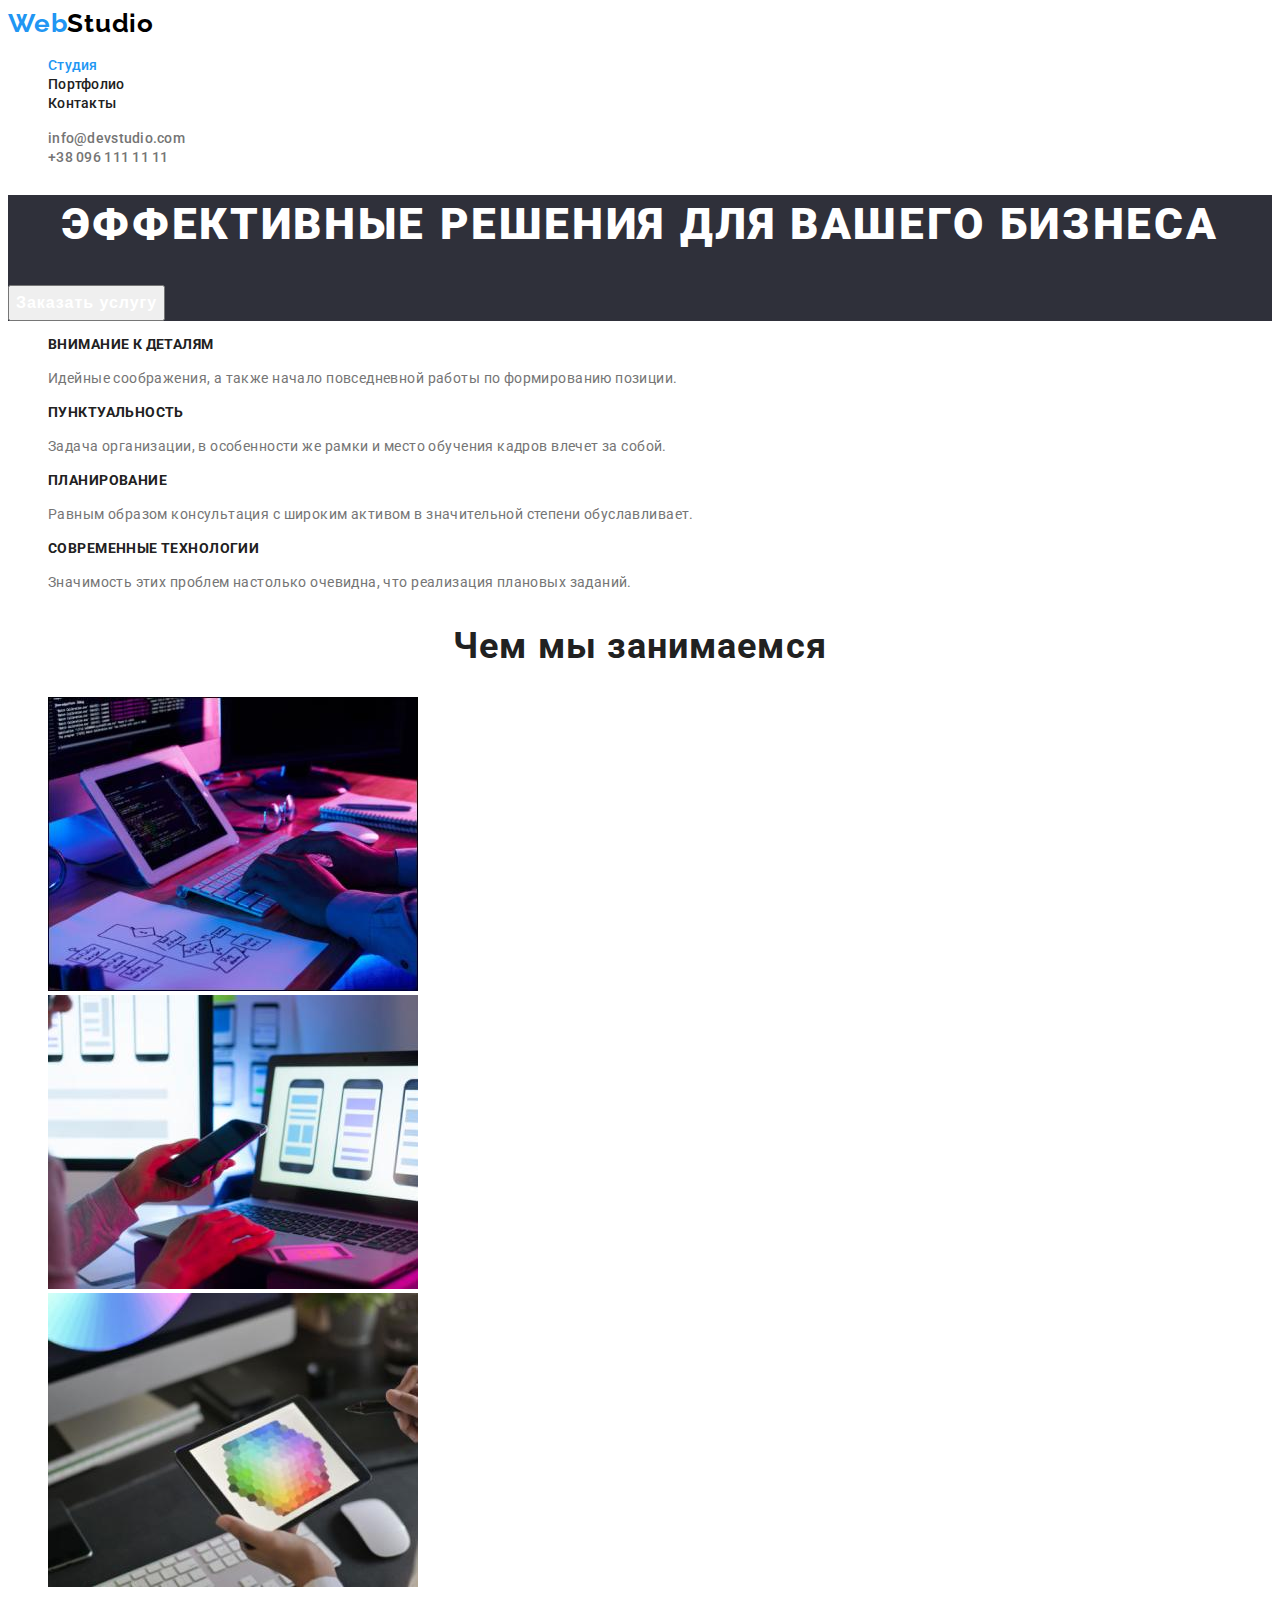
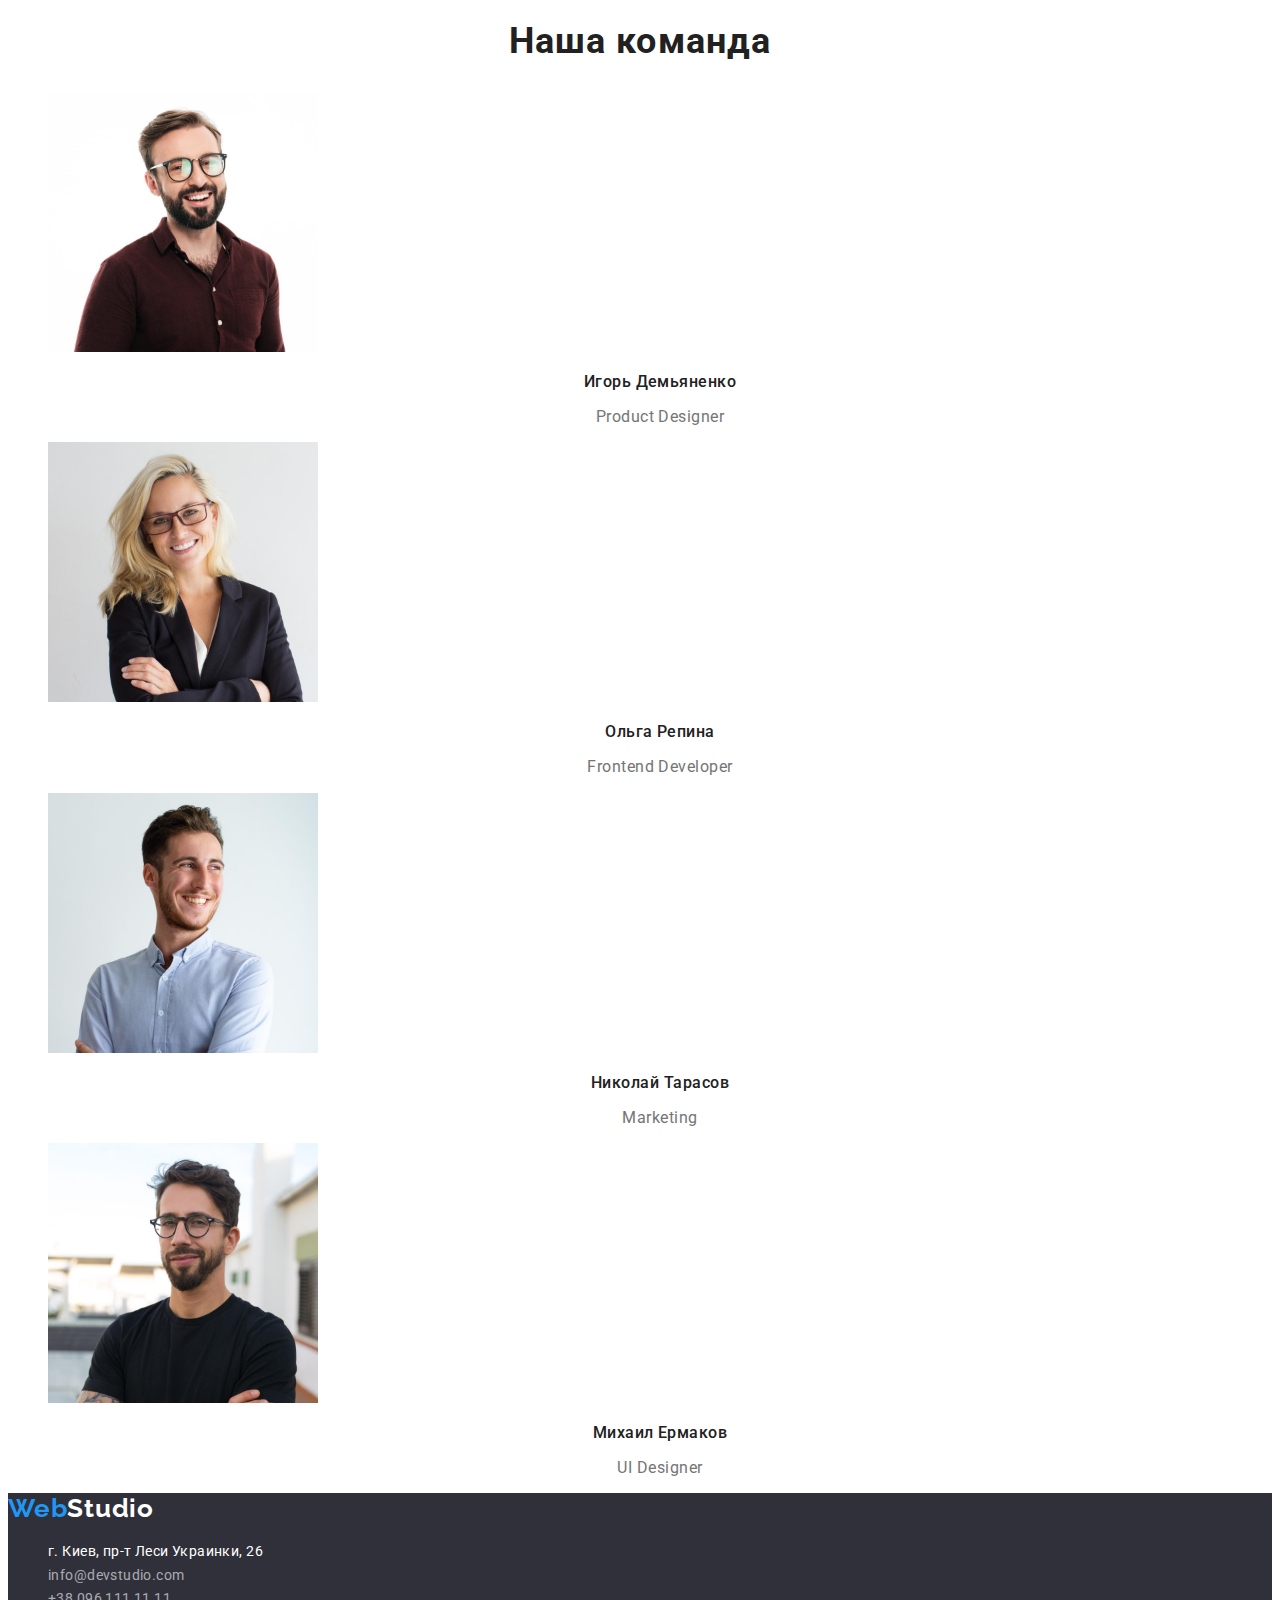
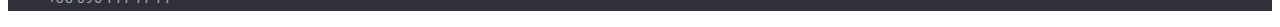
==== index.html @ 7ef508ab "start" ====
<!DOCTYPE html>
<html lang="ru">
<head>
    <meta charset="UTF-8">
    <meta http-equiv="X-UA-Compatible" content="IE=edge">
    <meta name="viewport" content="width=device-width, initial-scale=1.0">
    <title>Студия</title>
    <link rel="preconnect" href="https://fonts.googleapis.com">
<link rel="preconnect" href="https://fonts.gstatic.com" crossorigin>
<link href="https://fonts.googleapis.com/css2?family=Raleway:wght@700&family=Roboto:wght@400;500;700;900&display=swap" rel="stylesheet">
    <link rel="stylesheet" href="./css/styles.css"> 

</head>
<body>
    <!--Шапка -->
    <header class="header">
        <nav class="header-nav">
        <a  class="logo link" href="./index.html" lang="en"><span class="web">Web</span><span class="studio-dark">Studio</span></a>
        <ul class="list">
            <li><a class="menu-link link current" href="./index.html">Студия</a></li>
            <li><a class="menu-link link" href="./portfolio.html">Портфолио</a></li>
            <li><a class="menu-link link" href="#">Контакты</a></li>
        </ul>
    </nav>
    <ul class="list">
        <li><a class="header-contacts link" href="mailto:info@devstudio.com">info@devstudio.com</a></li>
        <li><a class="header-contacts link" href="tel:+380961111111">+38 096 111 11 11</a></li>
    </ul>
    </header>
    <!--Содержимое -->
    <main>
    <section class="section-title">
        <h1 class="title-text">Эффективные решения для вашего бизнеса</h1>
        <button class="btn-studio btn-light" type="button">Заказать услугу</button>
    </section>
    <!-- Наши зослуги-->
    <section>
        <ul class="list">
            <li>
                <h3 class="title-list-text">Внимание к деталям</h3>
                <p class="pre-title-text">Идейные соображения, а также начало повседневной работы по формированию позиции.</p>
            </li>
            <li>
                <h3 class="title-list-text">Пунктуальность</h3>
                <p class="pre-title-text">Задача организации, в особенности же рамки и место обучения кадров влечет за собой.</p>
            </li>
            <li>
                <h3 class="title-list-text">Планирование</h3>
                <p class="pre-title-text">Равным образом консультация с широким активом в значительной степени обуславливает.</p>
            </li>
            <li>
                <h3 class="title-list-text">Современные технологии</h3>
                <p class="pre-title-text">Значимость этих проблем настолько очевидна, что реализация плановых заданий.</p>
            </li>
        </ul>
    </section>
<!--Чем мы занимаемся-->
    <section>
        <h2 class="title-menu">Чем мы занимаемся</h2>
        <ul class="list">
            <li>
                <img 
                src="./images/work-1.jpg"
                alt="код"
                width="370"
                height="294"
                >
            </li>
            <li>
                <img 
                src="./images/work-2.jpg"
                alt="приложения"
                width="370"
                height="294"
                >
            </li>
            <li>
                <img 
                src="./images/work-3.jpg"
                alt="разработка"
                width="370"
                height="294"
                >
            </li>
        </ul>
    </section>
    <!--Наша команда-->
    <section>
        <h2 class="title-menu">Наша команда</h2>
        <ul class="list">
            <li>
                <img
                src="./images/igor.jpg"
                alt="команда"
                width="270"
                height="260"
                >
                <h3 class="title-menu-name">Игорь Демьяненко</h3>
                <p class="pre-title-name" lang="en">Product Designer</p>
                </li>
            <li>
                <img
                src="./images/olga.jpg"
                alt="команда"
                width="270"
                height="260"
                >
                <h3 class="title-menu-name">Ольга Репина</h3>
                <p class="pre-title-name" lang="en">Frontend Developer</p>
            </li>
            <li>
                <img
                src="./images/nicholas.jpg"
                alt="команда"
                width="270"
                height="260"
                >
                <h3 class="title-menu-name">Николай Тарасов</h3>
                <p class="pre-title-name" lang="en">Marketing</p>
            </li>
            <li>
                <img
                src="./images/michael.jpg"
                alt="команда"
                width="270"
                height="260"
                >
                <h3 class="title-menu-name">Михаил Ермаков</h3>
                <p class="pre-title-name" lang="en">UI Designer</p>
            </li>
        </ul>
    </section>
    </main>
    <footer class="footer">
        <a class="logo-footer link" href="#" lang="en"> <span class="web">Web</span><span class="studio-light">Studio</span></a>
        <address class="address">
            <ul class="list">
                <li><a class="footer-address-link link" href="#">г. Киев, пр-т Леси Украинки, 26</a></li>
                <li><a class="footer-contacts-link link" href="mailto:info@devstudio.com">info@devstudio.com</a></li>
                <li><a class="footer-contacts-link link" href="tel:+380961111111">+38 096 111 11 11</a></li>
            </ul>
        </address>

    </footer>
    
</body>
</html>
---- css/styles.css ----
:root {
    --header-color: #ffffff;
    --primary-text-color: #212121;
    --second-text-color: #757575;
    --primary-title-color: #ffffff;
    --secondary-title-color: #212121;
    --accent-color: #2196F3;
}
body {
    font-family: 'Roboto', sans-serif;
    color: var(--primary-title-color);
}
.list {
    list-style: none;
}
.link {
    text-decoration: none;
}
/*Шапка*/
.logo {
    font-family: 'Raleway';
    font-style: normal;
    font-weight: 700;
    font-weight: 700;
    font-size: 26px;
    line-height: 1.19;
    letter-spacing: 0.03em;
}
.web {
    color: var(--accent-color);
}
.studio-dark {
    color: #000000;

}
.header-contacts {
    font-weight: 500;
    font-size: 14px;
    line-height: 1.14;
    letter-spacing: 0.02em;
    color: var(--second-text-color);
}
.header-contacts:hover, .header-contacts:focus {
    color: var(--accent-color);
}
.menu-link {
    font-weight: 500;
    font-size: 14px;
    line-height: 1.14;
    letter-spacing: 0.02em;
    color: var(--primary-text-color);
}
.menu-link:hover, .menu-link:focus {
    color: var(--accent-color);
}
.current {
    color: var(--accent-color);
}
/*Содержимое*/
.section-title {
    background-color: #2F303A;
}
.title-text {
    font-weight: 900;
    font-size: 44px;
    line-height: 1.36;
    text-align: center;
    letter-spacing: 0.06em;
    text-transform: uppercase;
    color: #ffffff;
}
.btn-studio {
    font-weight: 700;
    font-size: 16px;
    line-height: 1.9;
    display: flex;
    align-items: center;
    text-align: center;
    letter-spacing: 0.06em;
    cursor: pointer;
}
.btn-light{
    color: var(--header-color);
}
.btn-studio:hover, .btn-studio:focus {
    color: var(--primary-title-color);
    background-color: var(--accent-color);
}
.btn-portfolio {
    font-family:inherit;
    font-weight: 500;
    font-size: 16px;
    line-height: 1.63;
    text-align: center;
    letter-spacing: 0.03em;
    color: var(--primary-text-color);
    cursor: pointer;
    }
.btn-dark{
    color: var(--primary-text-color);
}
.btn-portfolio:hover, .btn-portfolio:focus {
    color: var(--primary-title-color);
    background-color: var(--accent-color);
}
.title-list-text {
    font-weight: 700;
    font-size: 14px;
    line-height: 1.14;
    letter-spacing: 0.03em;
    text-transform: uppercase;
    color: var(--secondary-title-color);
}
.pre-title-text {
    font-weight: 400;
    font-size: 14px;
    line-height: 1.71;
    letter-spacing: 0.03em;
    color: var(--second-text-color);
}
.title-menu {
    font-weight: 700;
    font-size: 36px;
    line-height: 1.17;
    text-align: center;
    letter-spacing: 0.03em;
    color: var(--primary-text-color);
}
.title-menu-name {
    font-weight: 500;
    font-size: 16px;
    line-height: 1.19;
    text-align: center;
    letter-spacing: 0.03em;
    color: var(--primary-text-color);
}
.pre-title-name {
    font-weight: 400;
    font-size: 16px;
    line-height: 1.19;
    text-align: center;
    letter-spacing: 0.03em;
    color: var(--second-text-color);
}
/*portfolio*/
.title-portfolio {
    font-weight: 700;
    font-size: 18px;
    line-height: 2;
    letter-spacing: 0.06em;
    color: var(--primary-text-color);
    }
.pre-title-portfolio-text {
    font-weight: 400;
    font-size: 16px;
    line-height: 1.9;
    letter-spacing: 0.03em;
    color: var(--second-text-color);
    }
/*footer*/
.footer {
    background-color: #2F303A;
}
.logo-footer {
    font-family: 'Raleway';
    font-style: normal;
    font-weight: 700;
    font-size: 26px;
    line-height: 1.19;
    letter-spacing: 0.03em;
}
.studio-light {
    color: var(--primary-title-color);
}
.address {
    font-style: normal;
}
.footer-address-link {
    font-weight: 400;
    font-size: 14px;
    line-height: 1.71;
    letter-spacing: 0.03em;
    color: var(--primary-title-color);
}
.footer-contacts-link {
    font-weight: 400;
    font-size: 14px;
    line-height: 1.71;
    letter-spacing: 0.03em;
    color: rgba(255, 255, 255, 0.6);
}
.footer-contacts-link:hover, .footer-contacts-link:focus {
    color: var(--accent-color);
}
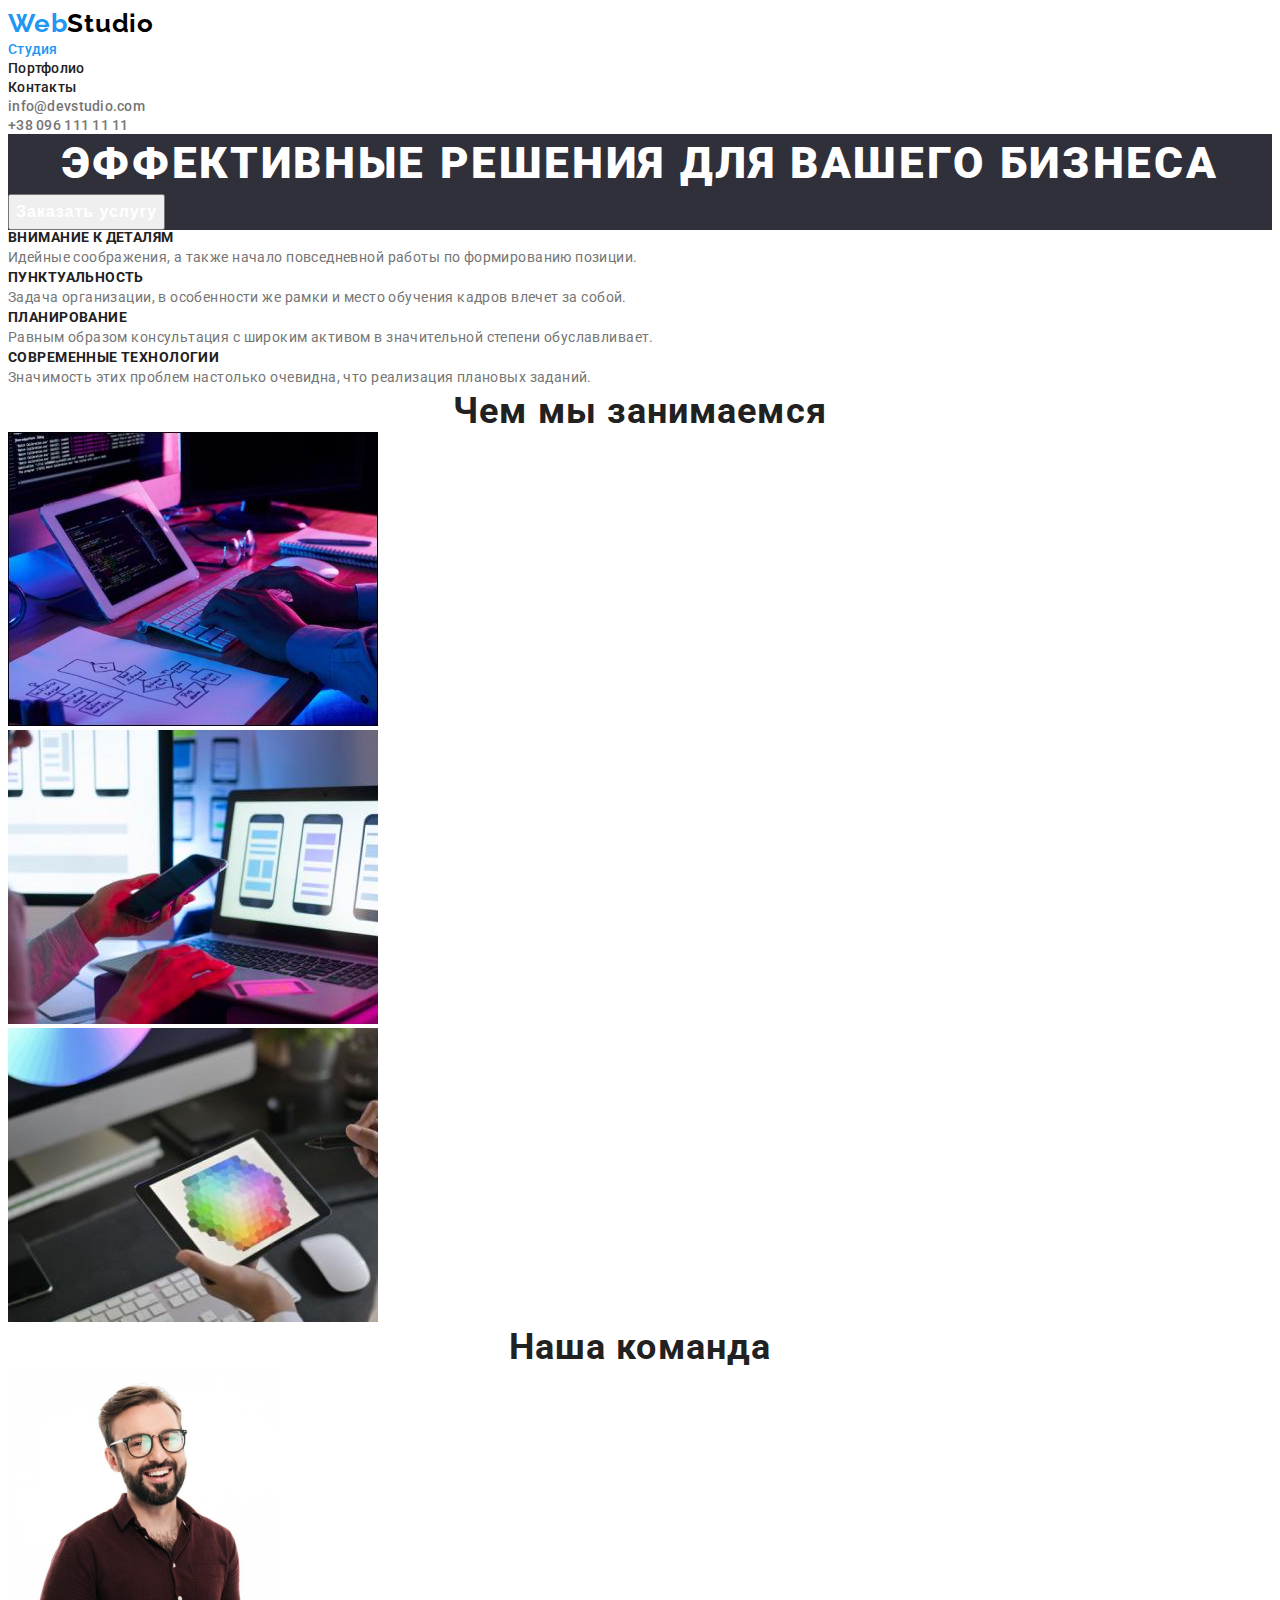
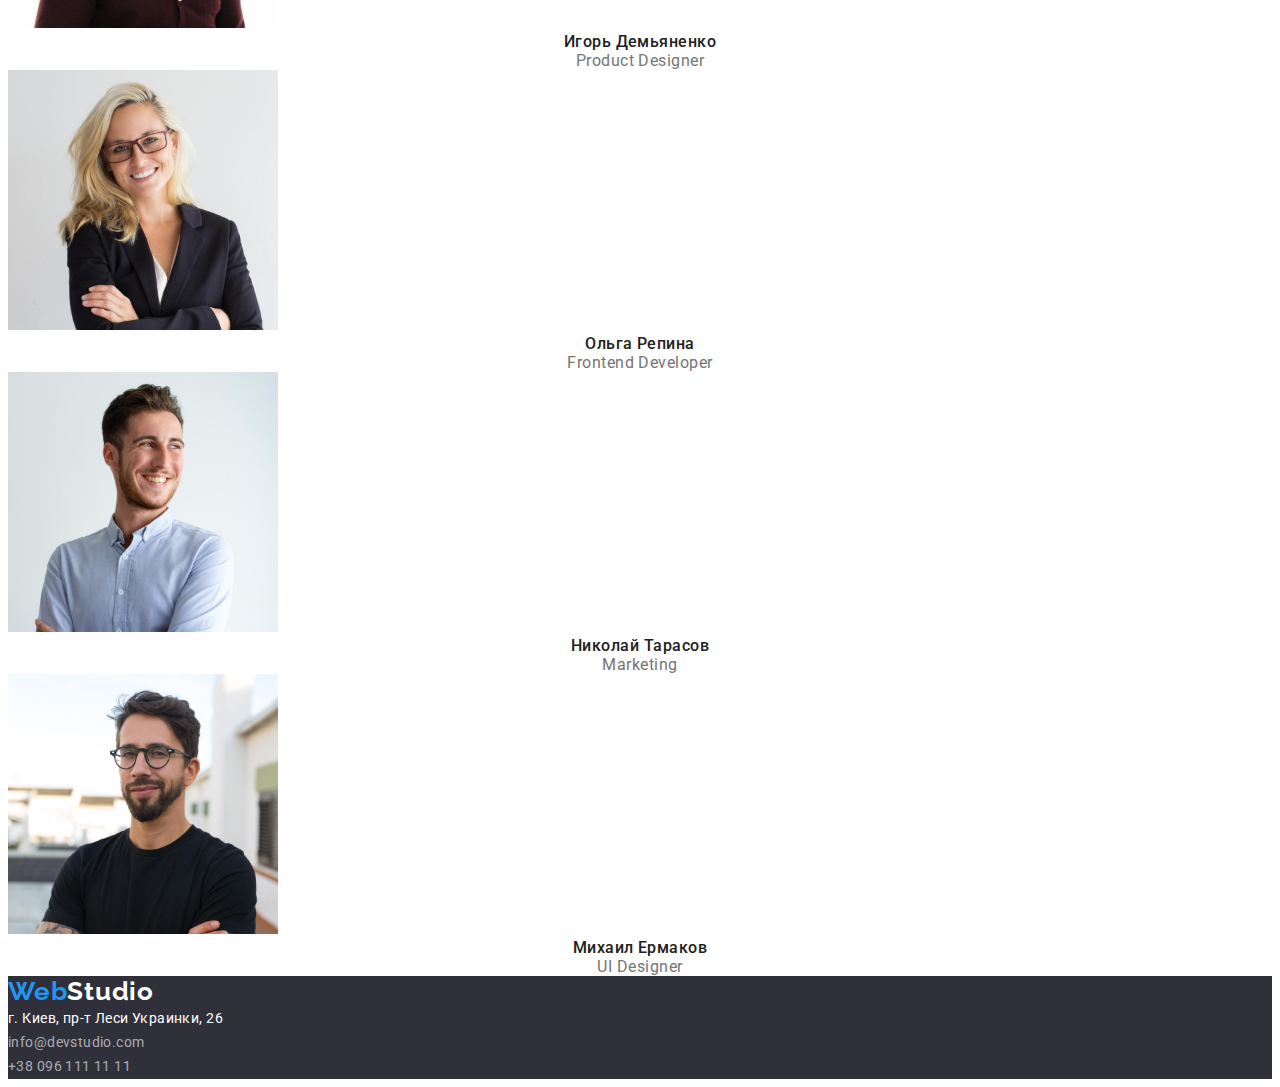
==== commit 397f821e: "стили" ====
--- a/index.html
+++ b/index.html
@@ -8,7 +8,8 @@
     <link rel="preconnect" href="https://fonts.googleapis.com">
 <link rel="preconnect" href="https://fonts.gstatic.com" crossorigin>
 <link href="https://fonts.googleapis.com/css2?family=Raleway:wght@700&family=Roboto:wght@400;500;700;900&display=swap" rel="stylesheet">
-    <link rel="stylesheet" href="./css/styles.css"> 
+<link rel="stylesheet" href="https://cdnjs.cloudflare.com/ajax/libs/modern-normalize/1.1.0/modern-normalize.min.css" integrity="sha512-wpPYUAdjBVSE4KJnH1VR1HeZfpl1ub8YT/NKx4PuQ5NmX2tKuGu6U/JRp5y+Y8XG2tV+wKQpNHVUX03MfMFn9Q==" crossorigin="anonymous" referrerpolicy="no-referrer" />    
+<link rel="stylesheet" href="./css/styles.css"> 
 
 </head>
 <body>
--- a/css/styles.css
+++ b/css/styles.css
@@ -6,6 +6,16 @@
     --secondary-title-color: #212121;
     --accent-color: #2196F3;
 }
+p, h1, h2, h3, h4, h5, h6 {
+    margin: 0;
+}
+ul {
+    margin: 0;
+    padding: 0;
+}
+button {
+    cursor: pointer;
+}
 body {
     font-family: 'Roboto', sans-serif;
     color: var(--primary-title-color);
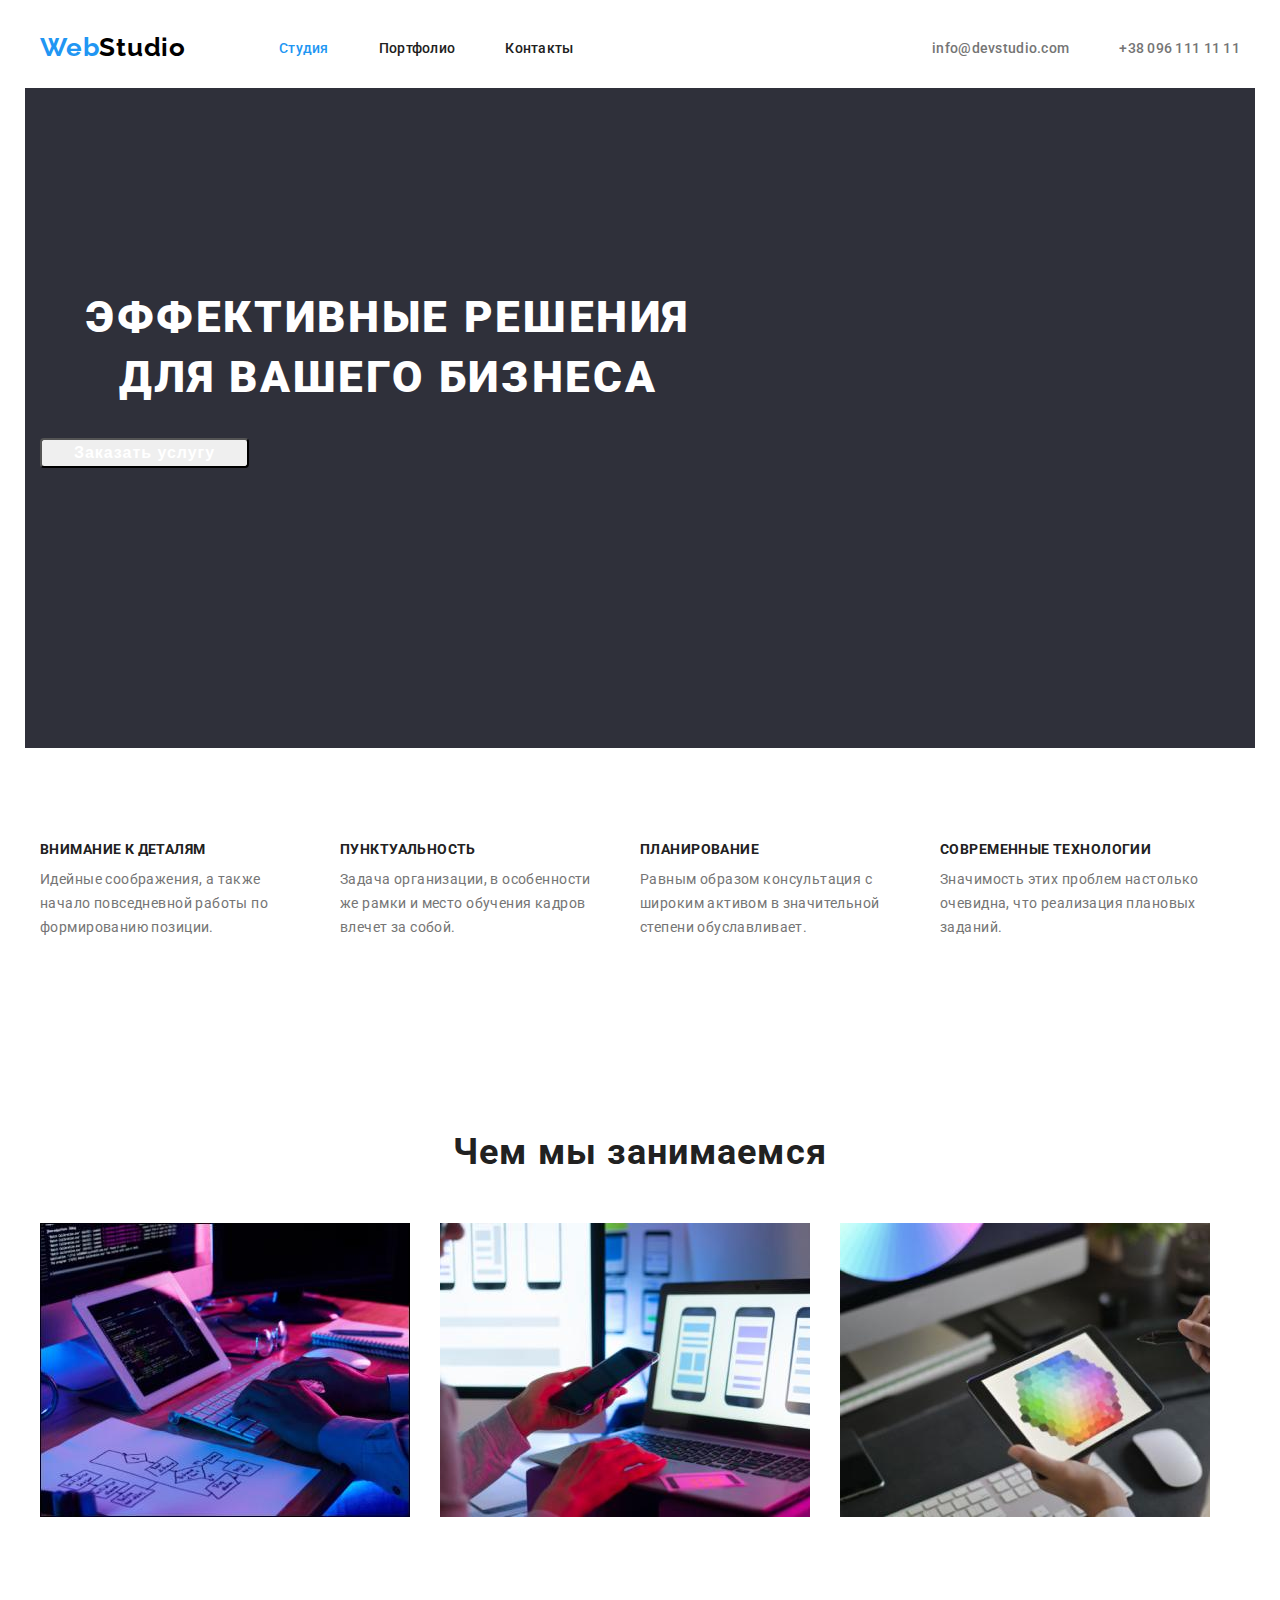
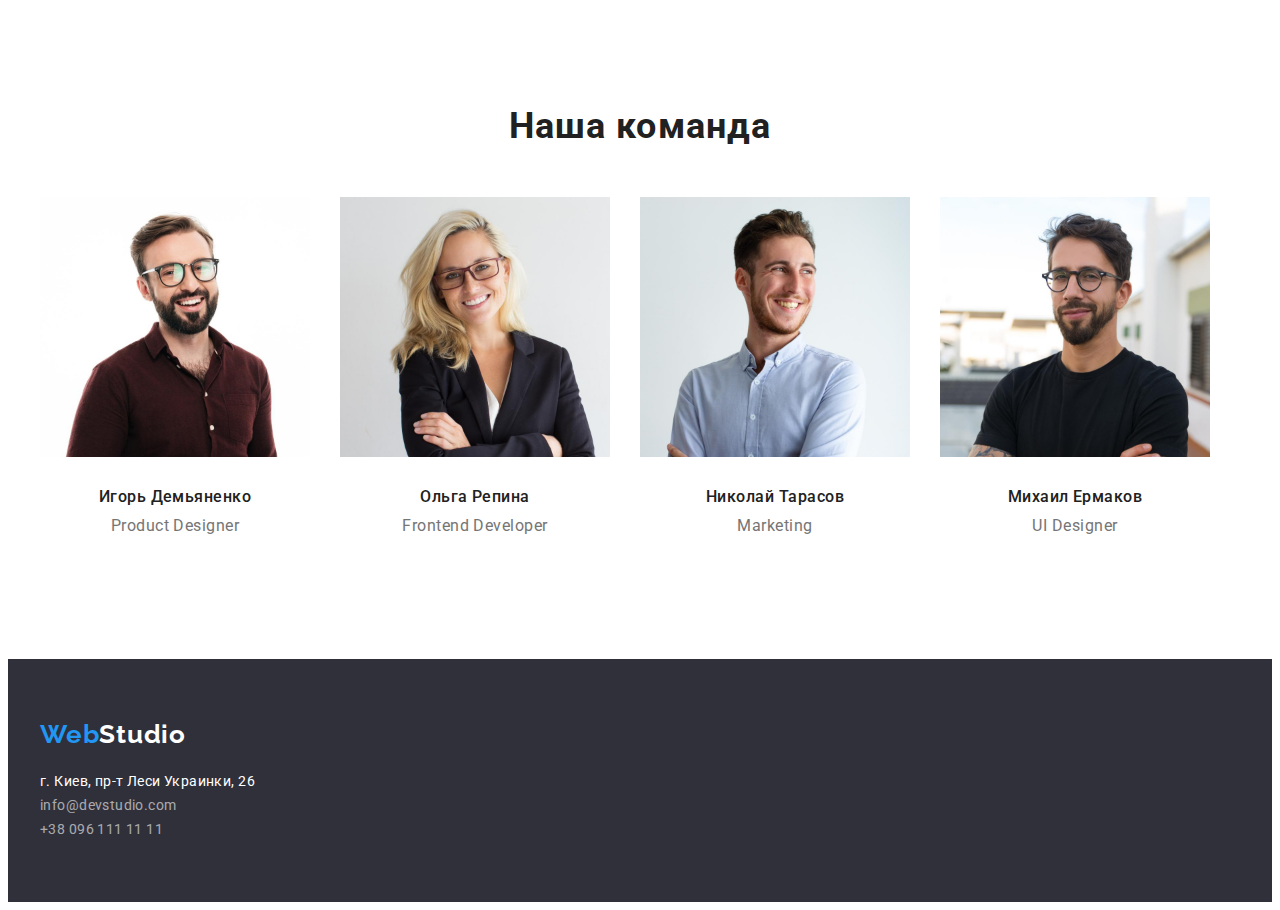
==== commit 89e38384: "studio" ====
--- a/index.html
+++ b/index.html
@@ -15,51 +15,62 @@
 <body>
     <!--Шапка -->
     <header class="header">
+        <div class="conteiner header-conteiner">
         <nav class="header-nav">
-        <a  class="logo link" href="./index.html" lang="en"><span class="web">Web</span><span class="studio-dark">Studio</span></a>
-        <ul class="list">
-            <li><a class="menu-link link current" href="./index.html">Студия</a></li>
-            <li><a class="menu-link link" href="./portfolio.html">Портфолио</a></li>
-            <li><a class="menu-link link" href="#">Контакты</a></li>
+        <a  class="logo link header-logo" href="./index.html" lang="en"><span class="web">Web</span><span class="studio-dark">Studio</span></a>
+        <ul class="list menu-list">
+            <li class="menu-item"><a class="menu-link link current" href="./index.html">Студия</a></li>
+            <li class="menu-item"><a class="menu-link link" href="./portfolio.html">Портфолио</a></li>
+            <li class="menu-item"><a class="menu-link link" href="#">Контакты</a></li>
         </ul>
     </nav>
-    <ul class="list">
-        <li><a class="header-contacts link" href="mailto:info@devstudio.com">info@devstudio.com</a></li>
-        <li><a class="header-contacts link" href="tel:+380961111111">+38 096 111 11 11</a></li>
+    
+        <div class="header-connect">
+    <ul class="list menu-list ">
+        <li class="contact-item"><a class="header-contacts link" href="mailto:info@devstudio.com">info@devstudio.com</a></li>
+        <li class="contact-item"><a class="header-contacts link" href="tel:+380961111111">+38 096 111 11 11</a></li>
     </ul>
+        </div>
+         </div>
     </header>
     <!--Содержимое -->
     <main>
     <section class="section-title">
-        <h1 class="title-text">Эффективные решения для вашего бизнеса</h1>
-        <button class="btn-studio btn-light" type="button">Заказать услугу</button>
+        <div class="conteiner hero-conteiner">
+        <h1 class="title-text title-text-hero hero-pre-title">Эффективные решения для вашего бизнеса</h1>
+        <button class="btn-studio btn-light btn-studio-hero" type="button">Заказать услугу</button>
+        </div>
     </section>
+        
     <!-- Наши зослуги-->
-    <section>
-        <ul class="list">
-            <li>
+    <section class="about">
+        <div class="conteiner list-conteiner">
+        <ul class="list about-list">
+            <li class="title-item">
                 <h3 class="title-list-text">Внимание к деталям</h3>
                 <p class="pre-title-text">Идейные соображения, а также начало повседневной работы по формированию позиции.</p>
             </li>
-            <li>
+            <li class="title-item">
                 <h3 class="title-list-text">Пунктуальность</h3>
                 <p class="pre-title-text">Задача организации, в особенности же рамки и место обучения кадров влечет за собой.</p>
             </li>
-            <li>
+            <li class="title-item">
                 <h3 class="title-list-text">Планирование</h3>
                 <p class="pre-title-text">Равным образом консультация с широким активом в значительной степени обуславливает.</p>
             </li>
-            <li>
+            <li class="title-item">
                 <h3 class="title-list-text">Современные технологии</h3>
                 <p class="pre-title-text">Значимость этих проблем настолько очевидна, что реализация плановых заданий.</p>
             </li>
         </ul>
+        </div>
     </section>
 <!--Чем мы занимаемся-->
-    <section>
+    <section class="occupation">
         <h2 class="title-menu">Чем мы занимаемся</h2>
-        <ul class="list">
-            <li>
+        <div class="conteiner occupation-conteiner">
+        <ul class="list occupation-list">
+            <li class="occupation-item">
                 <img 
                 src="./images/work-1.jpg"
                 alt="код"
@@ -67,7 +78,7 @@
                 height="294"
                 >
             </li>
-            <li>
+            <li class="occupation-item">
                 <img 
                 src="./images/work-2.jpg"
                 alt="приложения"
@@ -75,7 +86,7 @@
                 height="294"
                 >
             </li>
-            <li>
+            <li class="occupation-item">
                 <img 
                 src="./images/work-3.jpg"
                 alt="разработка"
@@ -84,12 +95,14 @@
                 >
             </li>
         </ul>
+        </div>
     </section>
     <!--Наша команда-->
-    <section>
+    <section class="team">
         <h2 class="title-menu">Наша команда</h2>
-        <ul class="list">
-            <li>
+        <div class="conteiner team-conteiner">
+        <ul class="list team-list">
+            <li class="team-item">
                 <img
                 src="./images/igor.jpg"
                 alt="команда"
@@ -99,7 +112,7 @@
                 <h3 class="title-menu-name">Игорь Демьяненко</h3>
                 <p class="pre-title-name" lang="en">Product Designer</p>
                 </li>
-            <li>
+            <li class="team-item">
                 <img
                 src="./images/olga.jpg"
                 alt="команда"
@@ -109,7 +122,7 @@
                 <h3 class="title-menu-name">Ольга Репина</h3>
                 <p class="pre-title-name" lang="en">Frontend Developer</p>
             </li>
-            <li>
+            <li class="team-item">
                 <img
                 src="./images/nicholas.jpg"
                 alt="команда"
@@ -119,7 +132,7 @@
                 <h3 class="title-menu-name">Николай Тарасов</h3>
                 <p class="pre-title-name" lang="en">Marketing</p>
             </li>
-            <li>
+            <li class="team-item">
                 <img
                 src="./images/michael.jpg"
                 alt="команда"
@@ -130,18 +143,20 @@
                 <p class="pre-title-name" lang="en">UI Designer</p>
             </li>
         </ul>
+    </div>
     </section>
     </main>
     <footer class="footer">
-        <a class="logo-footer link" href="#" lang="en"> <span class="web">Web</span><span class="studio-light">Studio</span></a>
+        <div class="conteiner footer-conteiner">
+        <a class="logo-footer link footer-logo-link" href="#" lang="en"> <span class="web">Web</span><span class="studio-light">Studio</span></a>
         <address class="address">
-            <ul class="list">
+            <ul class="list footer-list">
                 <li><a class="footer-address-link link" href="#">г. Киев, пр-т Леси Украинки, 26</a></li>
                 <li><a class="footer-contacts-link link" href="mailto:info@devstudio.com">info@devstudio.com</a></li>
                 <li><a class="footer-contacts-link link" href="tel:+380961111111">+38 096 111 11 11</a></li>
             </ul>
         </address>
-
+        </div>
     </footer>
     
 </body>
--- a/css/styles.css
+++ b/css/styles.css
@@ -16,10 +16,19 @@
 button {
     cursor: pointer;
 }
+img {
+    display: block;
+}
 body {
     font-family: 'Roboto', sans-serif;
     color: var(--primary-title-color);
 }
+.conteiner {
+    width: 1200px;
+    padding-left: 15px;
+    padding-right: 15px;
+    margin: 0 auto;
+}
 .list {
     list-style: none;
 }
@@ -27,6 +36,10 @@
     text-decoration: none;
 }
 /*Шапка*/
+.header {
+padding-top: 24px;
+padding-bottom: 25px;
+}
 .logo {
     font-family: 'Raleway';
     font-style: normal;
@@ -43,6 +56,26 @@
     color: #000000;
 
 }
+.header-conteiner{
+    display: flex;
+    align-items: center;
+}
+.menu-list{
+    display: flex;
+}
+.menu-item:not(:last-child) {
+    margin-right: 50px;
+}
+.header-nav{
+    display: flex;
+    align-items: center;
+}
+.header-logo{
+    margin-right: 93px;
+}
+.header-connect{
+margin-left: auto;
+}
 .header-contacts {
     font-weight: 500;
     font-size: 14px;
@@ -66,19 +99,38 @@
 .current {
     color: var(--accent-color);
 }
+.contact-item:not(:last-child) {
+    margin-right: 50px;
+}
 /*Содержимое*/
-.section-title {
+.hero-conteiner {
+    padding-top: 200px;
+    padding-bottom: 280px;
+    text-align: center;
     background-color: #2F303A;
+}
+/*.section-title {
+    background-color: #2F303A;
+    width: 1200px;
+}*/
+.hero-pre-title {
+    margin-bottom: 30px;
+    text-align: center;
+    
 }
 .title-text {
     font-weight: 900;
     font-size: 44px;
     line-height: 1.36;
-    text-align: center;
     letter-spacing: 0.06em;
     text-transform: uppercase;
     color: #ffffff;
 }
+.title-text-hero {
+    width: 696px;
+    height: 120px;
+    text-align: center;    
+}
 .btn-studio {
     font-weight: 700;
     font-size: 16px;
@@ -96,6 +148,13 @@
     color: var(--primary-title-color);
     background-color: var(--accent-color);
 }
+.btn-studio-hero{
+    text-align: center;
+    min-width: 136px;
+    height: 30px;
+    padding: 10px 32px;
+    border-radius: 4px;
+    }
 .btn-portfolio {
     font-family:inherit;
     font-weight: 500;
@@ -113,6 +172,20 @@
     color: var(--primary-title-color);
     background-color: var(--accent-color);
 }
+.about {
+    padding-top: 94px;
+    padding-bottom: 94px;
+}
+.about-list {
+    display: flex;
+}
+.title-item {
+    width: 270px;
+    height: 101px;
+}
+.title-item:not(:last-child) {
+margin-right: 30px;
+}
 .title-list-text {
     font-weight: 700;
     font-size: 14px;
@@ -120,6 +193,7 @@
     letter-spacing: 0.03em;
     text-transform: uppercase;
     color: var(--secondary-title-color);
+    margin-bottom: 10px;
 }
 .pre-title-text {
     font-weight: 400;
@@ -127,6 +201,20 @@
     line-height: 1.71;
     letter-spacing: 0.03em;
     color: var(--second-text-color);
+}
+/* occupation*/
+.occupation-conteiner {
+    display: flex;
+}
+.occupation {
+    padding-top: 94px;
+    padding-bottom: 94px;
+}
+.occupation-list {
+    display: flex;
+}
+.occupation-item:not(:last-child) {
+margin-right: 30px;
 }
 .title-menu {
     font-weight: 700;
@@ -135,6 +223,28 @@
     text-align: center;
     letter-spacing: 0.03em;
     color: var(--primary-text-color);
+    margin-bottom: 50px;
+}
+/*team*/
+.team-conteiner {
+    display: flex;
+}
+.team {
+    padding-top: 94px;
+    padding-bottom: 94px;
+}
+.team-list {
+    display: flex;
+}
+.team-item {
+    width: 270px;
+    height: 368px;
+}
+.team-item:not(:last-child) {
+    margin-right: 30px;
+}
+.title-menu {
+    margin-bottom: 50px;
 }
 .title-menu-name {
     font-weight: 500;
@@ -143,6 +253,8 @@
     text-align: center;
     letter-spacing: 0.03em;
     color: var(--primary-text-color);
+    margin-top: 30px;
+    margin-bottom: 10px;
 }
 .pre-title-name {
     font-weight: 400;
@@ -151,6 +263,7 @@
     text-align: center;
     letter-spacing: 0.03em;
     color: var(--second-text-color);
+    margin-bottom: 30px;
 }
 /*portfolio*/
 .title-portfolio {
@@ -170,6 +283,13 @@
 /*footer*/
 .footer {
     background-color: #2F303A;
+    padding-top: 60px;
+    padding-bottom: 60px;
+}
+
+.footer-list {
+width: 231px;
+margin-top: 20px;
 }
 .logo-footer {
     font-family: 'Raleway';
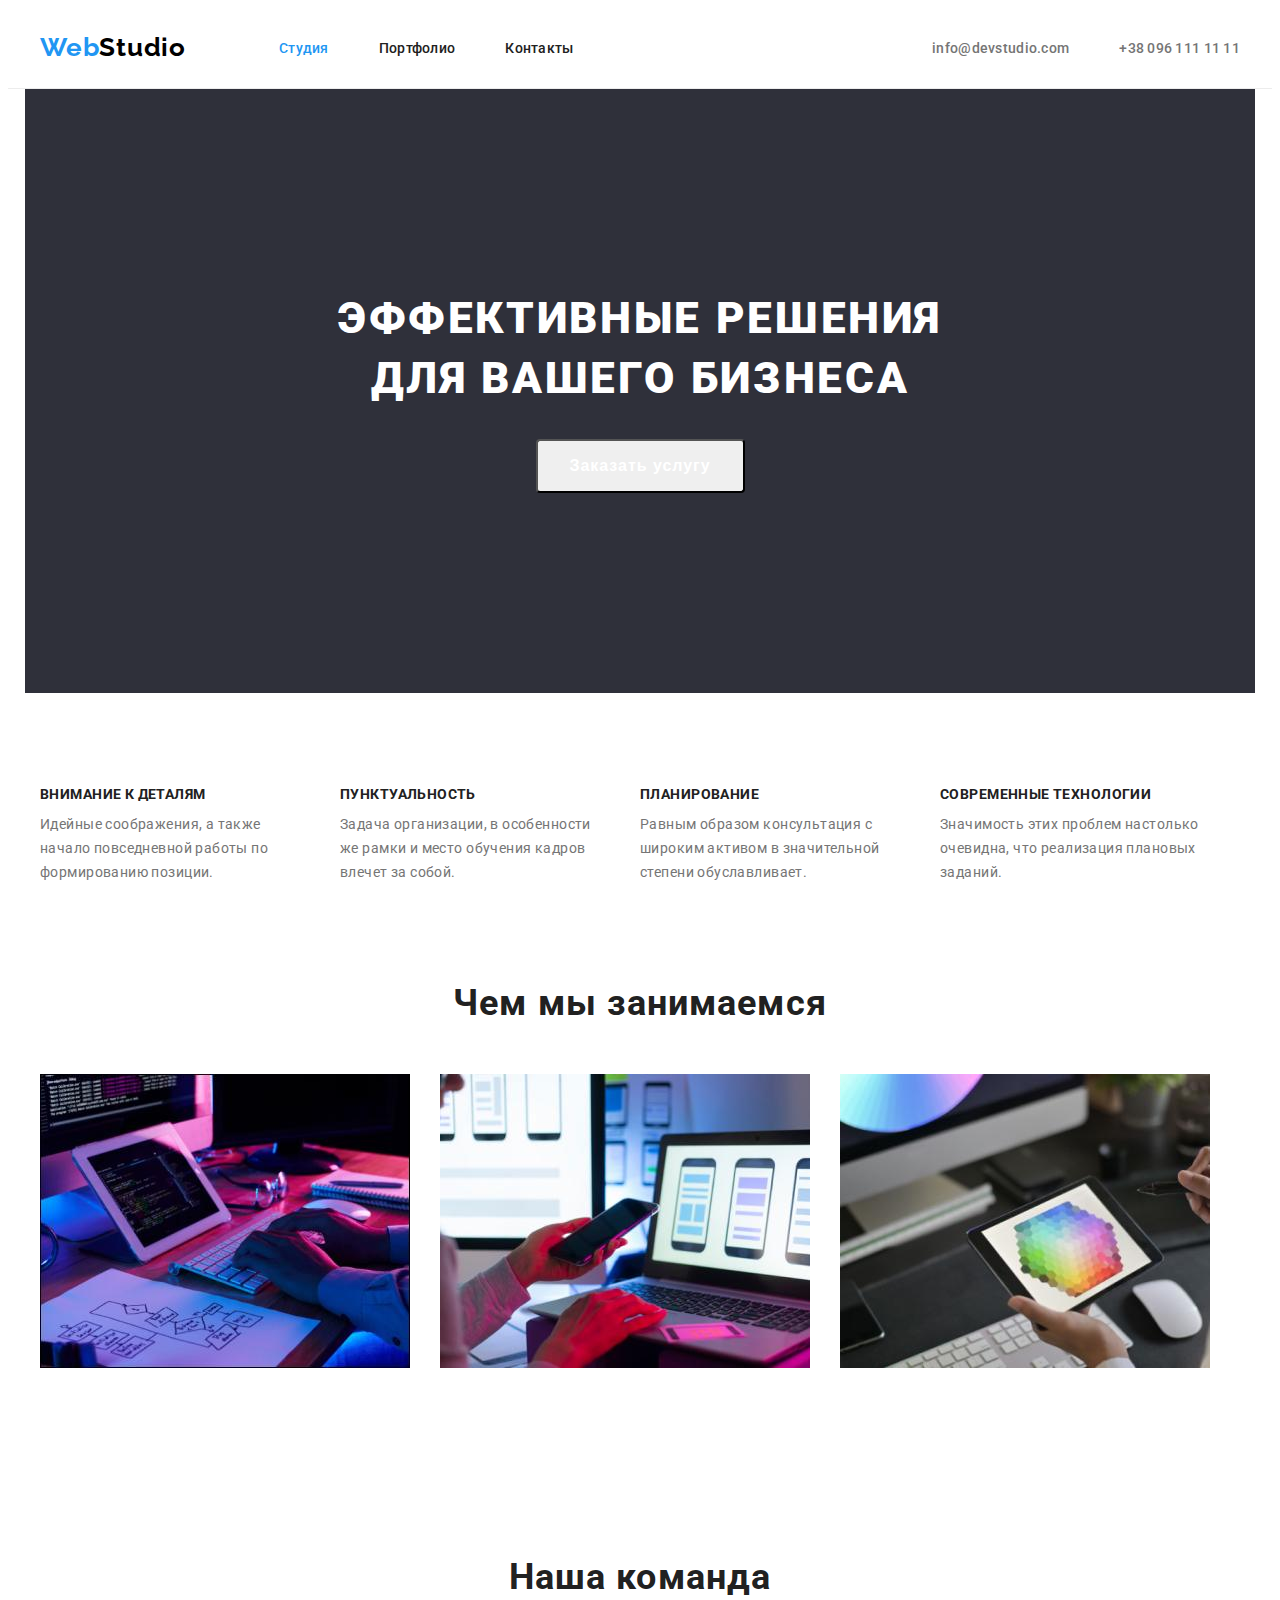
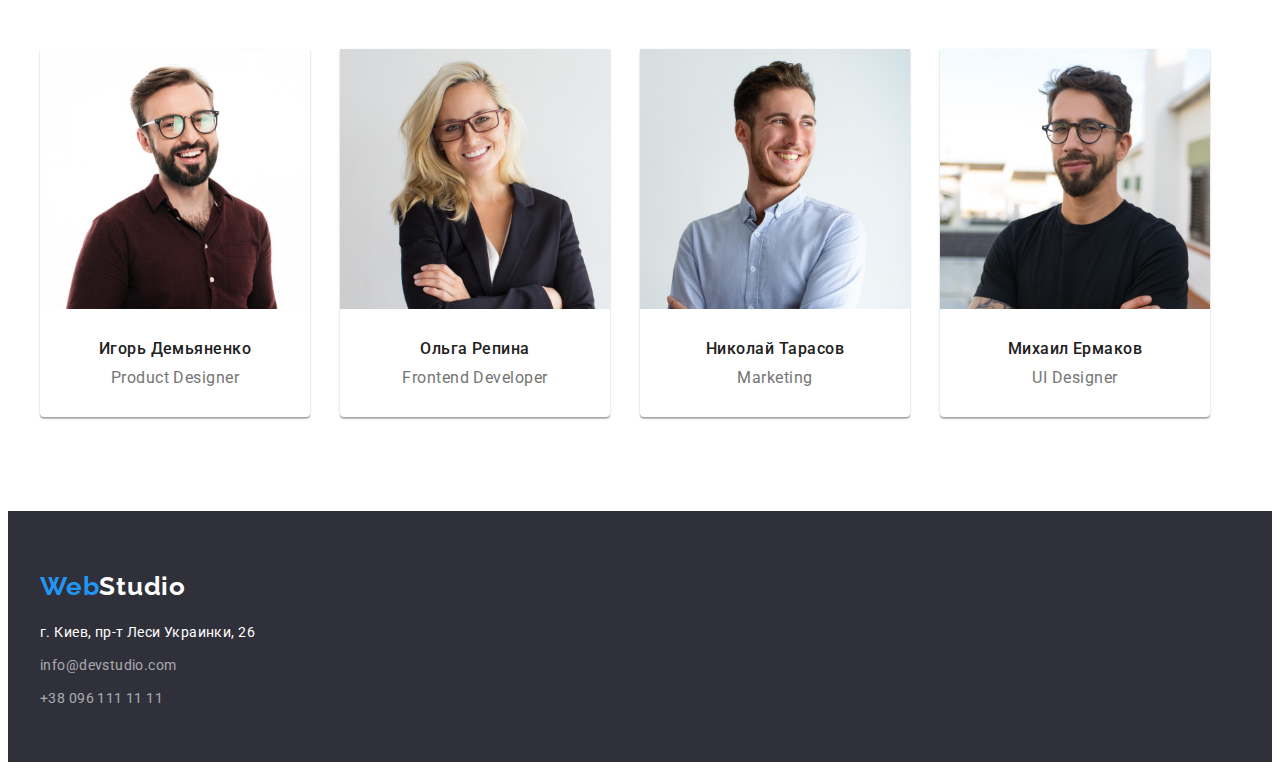
==== commit 05b1a7bb: "finish" ====
--- a/index.html
+++ b/index.html
@@ -150,11 +150,13 @@
         <div class="conteiner footer-conteiner">
         <a class="logo-footer link footer-logo-link" href="#" lang="en"> <span class="web">Web</span><span class="studio-light">Studio</span></a>
         <address class="address">
+            <div class="address-footer-list">
             <ul class="list footer-list">
-                <li><a class="footer-address-link link" href="#">г. Киев, пр-т Леси Украинки, 26</a></li>
-                <li><a class="footer-contacts-link link" href="mailto:info@devstudio.com">info@devstudio.com</a></li>
-                <li><a class="footer-contacts-link link" href="tel:+380961111111">+38 096 111 11 11</a></li>
+                <li class="address-footer-item"><a class="footer-address-link link" href="#">г. Киев, пр-т Леси Украинки, 26</a></li>
+                <li class="address-footer-item"><a class="footer-contacts-link link" href="mailto:info@devstudio.com">info@devstudio.com</a></li>
+                <li class="address-footer-item"><a class="footer-contacts-link link" href="tel:+380961111111">+38 096 111 11 11</a></li>
             </ul>
+            </div>
         </address>
         </div>
     </footer>
--- a/css/styles.css
+++ b/css/styles.css
@@ -39,6 +39,7 @@
 .header {
 padding-top: 24px;
 padding-bottom: 25px;
+border-bottom: 1px solid #ECECEC;
 }
 .logo {
     font-family: 'Raleway';
@@ -105,18 +106,16 @@
 /*Содержимое*/
 .hero-conteiner {
     padding-top: 200px;
-    padding-bottom: 280px;
-    text-align: center;
+    padding-bottom: 200px;
     background-color: #2F303A;
+    text-align: center;
 }
 /*.section-title {
     background-color: #2F303A;
     width: 1200px;
 }*/
 .hero-pre-title {
-    margin-bottom: 30px;
-    text-align: center;
-    
+    margin-bottom: 30px;    
 }
 .title-text {
     font-weight: 900;
@@ -127,6 +126,7 @@
     color: #ffffff;
 }
 .title-text-hero {
+    display: inline-block;
     width: 696px;
     height: 120px;
     text-align: center;    
@@ -135,9 +135,7 @@
     font-weight: 700;
     font-size: 16px;
     line-height: 1.9;
-    display: flex;
     align-items: center;
-    text-align: center;
     letter-spacing: 0.06em;
     cursor: pointer;
 }
@@ -149,9 +147,10 @@
     background-color: var(--accent-color);
 }
 .btn-studio-hero{
-    text-align: center;
+    display: block;
+    margin-right: auto;
+    margin-left: auto;
     min-width: 136px;
-    height: 30px;
     padding: 10px 32px;
     border-radius: 4px;
     }
@@ -164,6 +163,7 @@
     letter-spacing: 0.03em;
     color: var(--primary-text-color);
     cursor: pointer;
+    border: none;
     }
 .btn-dark{
     color: var(--primary-text-color);
@@ -171,6 +171,13 @@
 .btn-portfolio:hover, .btn-portfolio:focus {
     color: var(--primary-title-color);
     background-color: var(--accent-color);
+}
+.btn-portfolio-hero {
+    display: flex;
+    align-items: center;
+    min-width: 29px;
+    padding: 6px 22px;
+    border-radius: 4px;
 }
 .about {
     padding-top: 94px;
@@ -207,7 +214,6 @@
     display: flex;
 }
 .occupation {
-    padding-top: 94px;
     padding-bottom: 94px;
 }
 .occupation-list {
@@ -239,6 +245,8 @@
 .team-item {
     width: 270px;
     height: 368px;
+    box-shadow: 0px 1px 3px rgba(0, 0, 0, 0.12), 0px 1px 1px rgba(0, 0, 0, 0.14), 0px 2px 1px rgba(0, 0, 0, 0.2);
+    border-radius: 0px 0px 4px 4px;
 }
 .team-item:not(:last-child) {
     margin-right: 30px;
@@ -266,12 +274,47 @@
     margin-bottom: 30px;
 }
 /*portfolio*/
+.conteiner-menu-portfolio {
+    display: flex;
+    margin-bottom: 34px;
+}
+.menu-portfolio-list {
+    display: flex;
+    
+}
+.menu-portfolio:not(:last-child) {
+margin-right: 8px;
+}
+.menu-portfolio-section {
+    padding-top: 94px;
+    text-align: center;
+    justify-content: center;
+}
+.portfolio-content-list {
+    display: flex;
+    flex-wrap: wrap;
+    list-style: none;
+
+}
+.portfolio-content-item {
+    flex-basis: calc((100% - 66px)/3);
+    margin-right: 25px;
+    margin-bottom: 30px;
+    border: 1px solid #EEEEEE;
+    box-sizing: border-box;
+}
+.portfolio-content-item:nth-child(3n) {
+margin-right: 0;
+}
 .title-portfolio {
     font-weight: 700;
     font-size: 18px;
     line-height: 2;
     letter-spacing: 0.06em;
     color: var(--primary-text-color);
+    margin-top: 20px;
+    margin-bottom: 4px;
+    padding-left: 24px;
     }
 .pre-title-portfolio-text {
     font-weight: 400;
@@ -279,6 +322,8 @@
     line-height: 1.9;
     letter-spacing: 0.03em;
     color: var(--second-text-color);
+    padding-bottom: 20px;
+    padding-left: 24px;
     }
 /*footer*/
 .footer {
@@ -286,7 +331,13 @@
     padding-top: 60px;
     padding-bottom: 60px;
 }
-
+.address-footer-list {
+    width: 231px;
+    height: 81px;
+}
+.address-footer-item:not(:last-child) {
+margin-bottom: 9px;
+}
 .footer-list {
 width: 231px;
 margin-top: 20px;
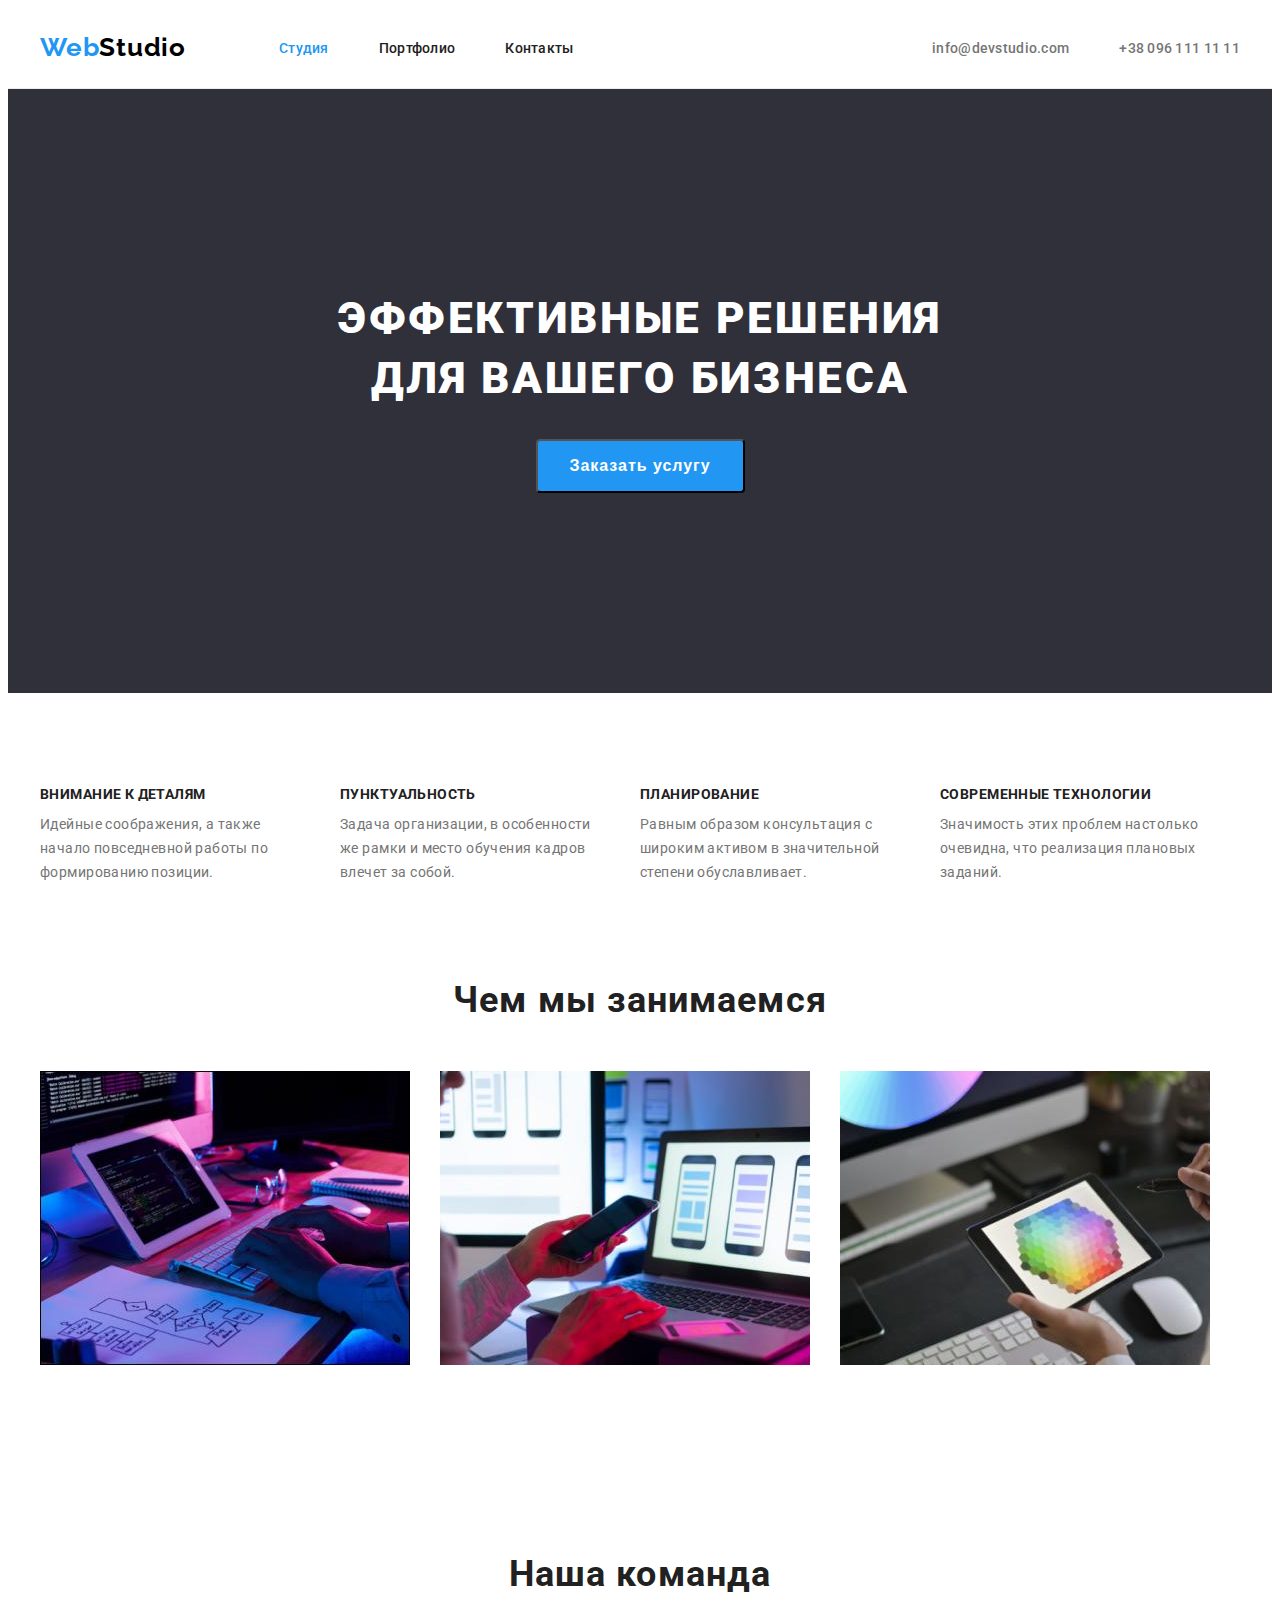
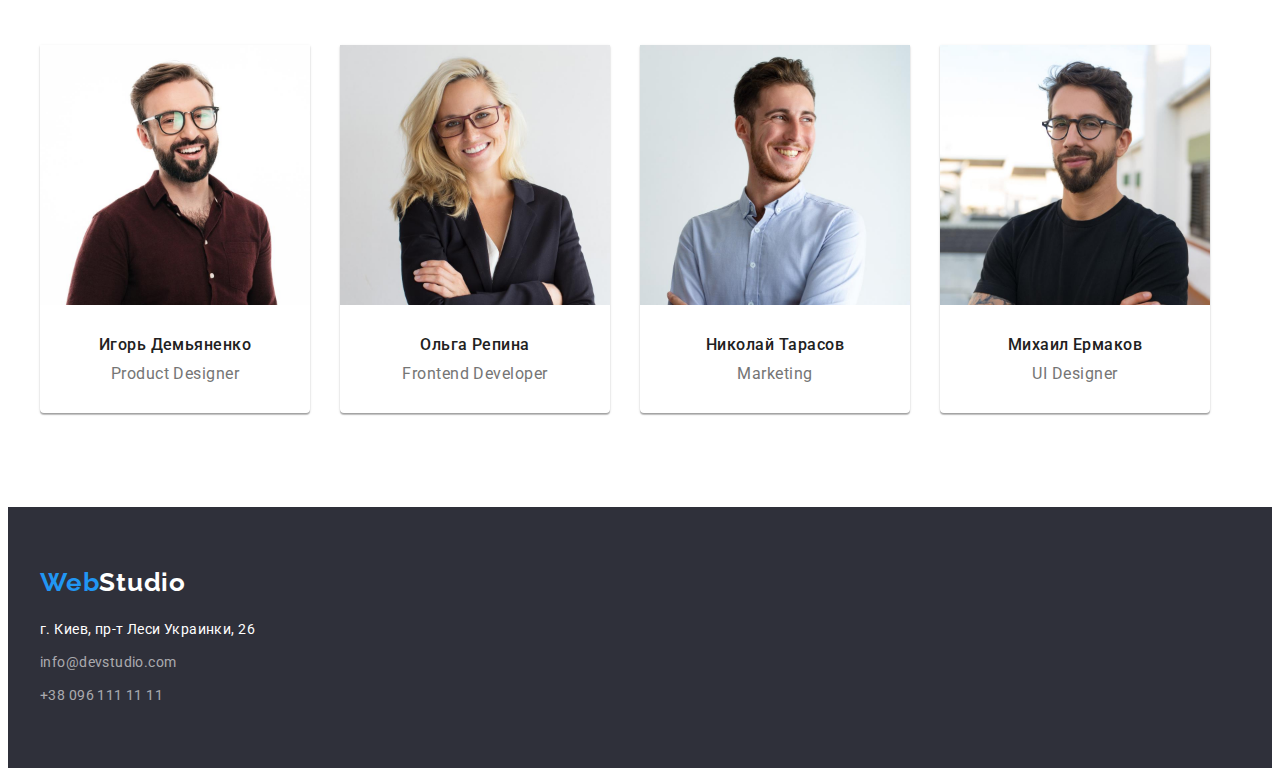
==== commit 7ab257a6: "корр" ====
--- a/index.html
+++ b/index.html
@@ -109,8 +109,10 @@
                 width="270"
                 height="260"
                 >
+                <div class="team-title">
                 <h3 class="title-menu-name">Игорь Демьяненко</h3>
                 <p class="pre-title-name" lang="en">Product Designer</p>
+                </div>
                 </li>
             <li class="team-item">
                 <img
@@ -119,8 +121,10 @@
                 width="270"
                 height="260"
                 >
+                <div class="team-title">
                 <h3 class="title-menu-name">Ольга Репина</h3>
                 <p class="pre-title-name" lang="en">Frontend Developer</p>
+                </div>
             </li>
             <li class="team-item">
                 <img
@@ -129,8 +133,10 @@
                 width="270"
                 height="260"
                 >
+                <div class="team-title">
                 <h3 class="title-menu-name">Николай Тарасов</h3>
                 <p class="pre-title-name" lang="en">Marketing</p>
+                </div>
             </li>
             <li class="team-item">
                 <img
@@ -139,8 +145,10 @@
                 width="270"
                 height="260"
                 >
+                <div class="team-title">
                 <h3 class="title-menu-name">Михаил Ермаков</h3>
                 <p class="pre-title-name" lang="en">UI Designer</p>
+                </div>
             </li>
         </ul>
     </div>
--- a/css/styles.css
+++ b/css/styles.css
@@ -105,15 +105,14 @@
 }
 /*Содержимое*/
 .hero-conteiner {
+    text-align: center;
+}
+.section-title {
     padding-top: 200px;
     padding-bottom: 200px;
     background-color: #2F303A;
-    text-align: center;
-}
-/*.section-title {
-    background-color: #2F303A;
-    width: 1200px;
-}*/
+}
+
 .hero-pre-title {
     margin-bottom: 30px;    
 }
@@ -128,7 +127,6 @@
 .title-text-hero {
     display: inline-block;
     width: 696px;
-    height: 120px;
     text-align: center;    
 }
 .btn-studio {
@@ -142,7 +140,7 @@
 .btn-light{
     color: var(--header-color);
 }
-.btn-studio:hover, .btn-studio:focus {
+.btn-studio {
     color: var(--primary-title-color);
     background-color: var(--accent-color);
 }
@@ -188,7 +186,6 @@
 }
 .title-item {
     width: 270px;
-    height: 101px;
 }
 .title-item:not(:last-child) {
 margin-right: 30px;
@@ -251,9 +248,6 @@
 .team-item:not(:last-child) {
     margin-right: 30px;
 }
-.title-menu {
-    margin-bottom: 50px;
-}
 .title-menu-name {
     font-weight: 500;
     font-size: 16px;
@@ -261,7 +255,6 @@
     text-align: center;
     letter-spacing: 0.03em;
     color: var(--primary-text-color);
-    margin-top: 30px;
     margin-bottom: 10px;
 }
 .pre-title-name {
@@ -271,25 +264,26 @@
     text-align: center;
     letter-spacing: 0.03em;
     color: var(--second-text-color);
-    margin-bottom: 30px;
+}
+.team-title {
+   padding-top: 30px; 
+   padding-bottom: 30px;
 }
 /*portfolio*/
-.conteiner-menu-portfolio {
-    display: flex;
-    margin-bottom: 34px;
+.section-portfolio {
+ padding-top: 94px;
+ padding-bottom: 94px;   
 }
 .menu-portfolio-list {
     display: flex;
-    
+    text-align: center;
+    justify-content: center;
+    margin-bottom: 50px;
 }
 .menu-portfolio:not(:last-child) {
 margin-right: 8px;
 }
-.menu-portfolio-section {
-    padding-top: 94px;
-    text-align: center;
-    justify-content: center;
-}
+
 .portfolio-content-list {
     display: flex;
     flex-wrap: wrap;
@@ -297,14 +291,22 @@
 
 }
 .portfolio-content-item {
-    flex-basis: calc((100% - 66px)/3);
-    margin-right: 25px;
+    flex-basis: calc((100% - 90px) / 3);
+    margin-right: 30px;
     margin-bottom: 30px;
+    box-sizing: border-box;
+}
+.portfolio-text {
+    padding-top: 20px;
+    padding-left: 24px;
+    padding-bottom: 20px;
     border: 1px solid #EEEEEE;
-    box-sizing: border-box;
 }
 .portfolio-content-item:nth-child(3n) {
 margin-right: 0;
+}
+.portfolio-content-item:nth-child(n + 6) {
+    margin-bottom: 0;
 }
 .title-portfolio {
     font-weight: 700;
@@ -312,9 +314,7 @@
     line-height: 2;
     letter-spacing: 0.06em;
     color: var(--primary-text-color);
-    margin-top: 20px;
     margin-bottom: 4px;
-    padding-left: 24px;
     }
 .pre-title-portfolio-text {
     font-weight: 400;
@@ -322,8 +322,6 @@
     line-height: 1.9;
     letter-spacing: 0.03em;
     color: var(--second-text-color);
-    padding-bottom: 20px;
-    padding-left: 24px;
     }
 /*footer*/
 .footer {
@@ -333,7 +331,6 @@
 }
 .address-footer-list {
     width: 231px;
-    height: 81px;
 }
 .address-footer-item:not(:last-child) {
 margin-bottom: 9px;
